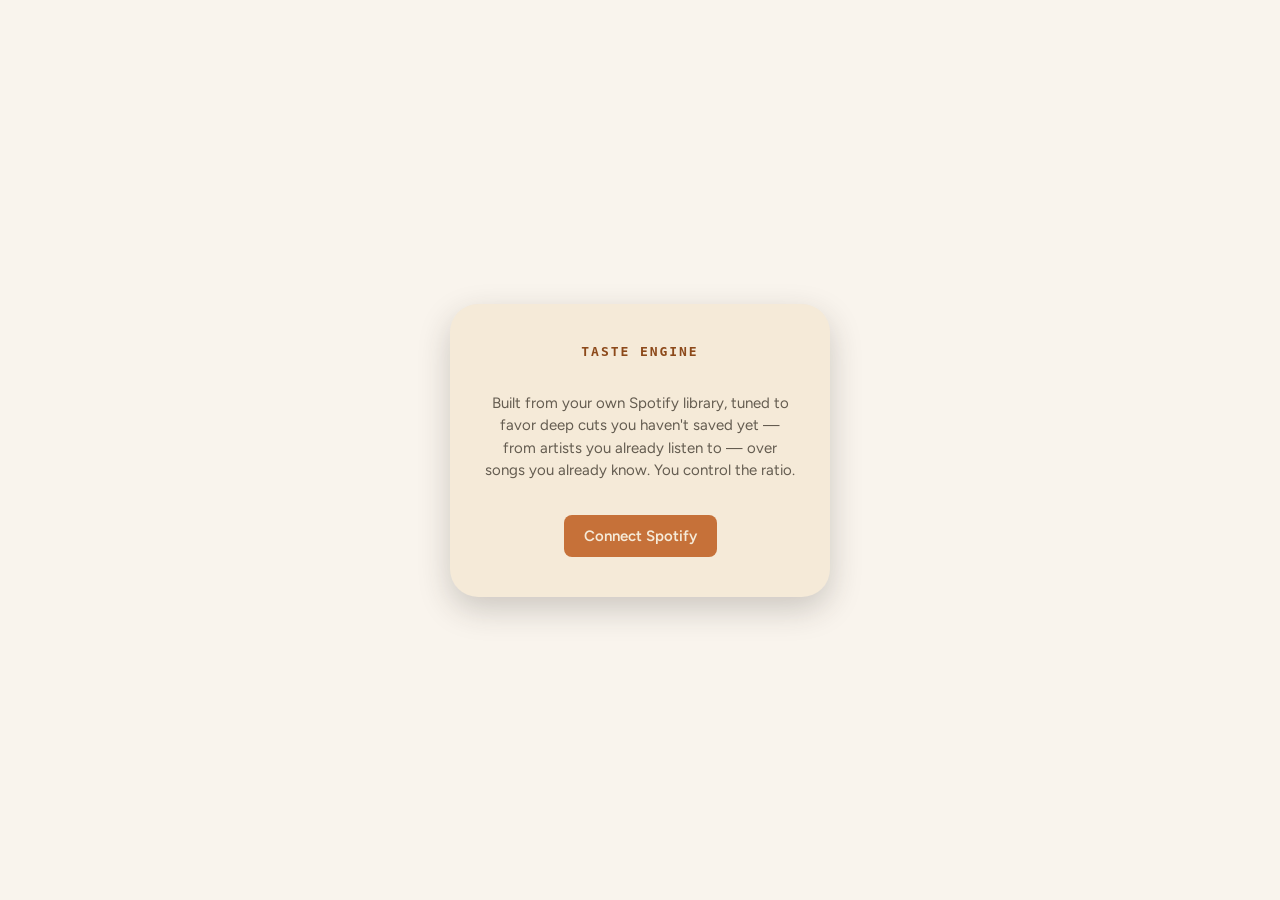
==== index.html @ ffd9ff25 "Remove podcasts, add album art, redesign around wireframe template 2a Drop podcast episode mixing en" ====
<!DOCTYPE html>
<html lang="en">
<head>
<meta charset="UTF-8" />
<meta name="viewport" content="width=device-width, initial-scale=1, viewport-fit=cover" />
<title>Taste Engine</title>
<link rel="manifest" href="manifest.json" />
<meta name="apple-mobile-web-app-capable" content="yes" />
<meta name="apple-mobile-web-app-status-bar-style" content="default" />
<link rel="apple-touch-icon" href="icons/icon-192.png" />
<link rel="preconnect" href="https://fonts.googleapis.com" />
<link rel="preconnect" href="https://fonts.gstatic.com" crossorigin />
<link href="https://fonts.googleapis.com/css2?family=Caprasimo&family=Figtree:wght@400;500;600;700&display=swap" rel="stylesheet" />
<link rel="stylesheet" href="style.css" />
</head>
<body>

<div id="login-screen" class="screen">
  <div class="login-card">
    <span class="dial">TASTE ENGINE</span>
    <p class="tagline">
      Built from your own Spotify library, tuned to favor deep cuts you
      haven't saved yet — from artists you already listen to — over songs
      you already know. You control the ratio.
    </p>
    <button id="login-btn" class="btn btn-primary btn-block">Connect Spotify</button>
  </div>
</div>

<div id="dashboard" class="screen hidden">
  <div class="dsk-shell">
    <div class="dsk-nav">
      <span class="dial">TASTE ENGINE</span>
      <span class="dsk-navlink active">Home</span>
      <p id="greeting" class="dsk-greeting"></p>
    </div>

    <div class="dsk-main">
      <div class="onair" style="align-self:flex-end">
        <div id="on-air-dot" class="dot"></div>
        <span id="on-air-label">OFF AIR</span>
      </div>

      <div class="dsk-np">
        <img id="np-art" class="dsk-art hidden" alt="" />
        <div class="dsk-np-body">
          <span id="np-badge" class="tag tag-accent">FAMILIAR</span>
          <div>
            <p id="np-title" class="np-title">Nothing playing yet</p>
            <p id="np-subtitle" class="np-sub">Hit start to tune in</p>
          </div>
          <div class="vu" id="vu">
            <i></i><i></i><i></i><i></i><i></i>
          </div>
          <div class="ctrl-row">
            <button id="skip-btn" class="btn btn-secondary btn-block" disabled>Skip</button>
            <button id="start-btn" class="btn btn-primary btn-block">Start Engine</button>
          </div>
        </div>
      </div>

      <div class="dsk-cols">
        <div>
          <p class="section-label">Up next in your rotation</p>
          <div id="feed-list" class="dsk-feed-list">
            <p class="feed-empty" id="feed-empty">Nothing queued yet.</p>
          </div>
        </div>

        <div class="dsk-side-card">
          <p class="section-label">Your taste profile</p>
          <div class="stat-row">
            <div class="stat"><div id="stat-tracks" class="stat-num">0</div><div class="stat-label">tracks in rotation</div></div>
            <div class="stat"><div id="stat-seeds" class="stat-num">0</div><div class="stat-label">seed artists</div></div>
          </div>

          <div class="side-block">
            <span class="section-label">New vs. familiar</span>
            <div class="ratio-row">
              <input type="range" id="ratio-slider" min="0" max="100" step="5" value="65" />
              <span id="ratio-value">65% new</span>
            </div>
            <p class="ratio-hint">
              How often the engine reaches for a deep cut you haven't saved
              instead of a song already in your rotation. Applies to the
              next pick — no restart needed.
            </p>
          </div>

          <div class="side-block">
            <span class="section-label">Add a taste seed</span>
            <form id="seed-form">
              <input type="text" id="seed-input" placeholder="Artist name" />
              <button type="submit" class="btn btn-secondary">Add</button>
            </form>
            <div id="seed-status" class="hint-text"></div>
          </div>

          <div class="side-block">
            <span class="section-label">Playback device</span>
            <div class="device-row">
              <select id="device-select"><option>Loading devices...</option></select>
              <button id="refresh-devices-btn" class="btn btn-ghost">Refresh</button>
            </div>
          </div>
        </div>
      </div>

      <div class="log-toggle">
        <button id="toggle-log-btn" class="btn btn-ghost">Show technical log</button>
      </div>
      <div id="log-panel" class="hidden">
        <pre id="log"></pre>
      </div>

      <footer>
        <button id="logout-btn" class="btn btn-ghost">Disconnect Spotify</button>
      </footer>
    </div>
  </div>
</div>

<script src="config.js"></script>
<script src="auth.js"></script>
<script src="spotify.js"></script>
<script src="station.js"></script>
<script src="app.js"></script>
</body>
</html>
---- style.css ----
/* ---- "Organic" design system tokens (ported from the 2a wireframe) ---- */
:root {
  --color-bg: #f5ead8;
  --color-surface: #ebddc5;
  --color-text: #201e1d;
  --color-accent: #c67139;
  --color-accent-2: #7a8a5e;
  --color-divider: color-mix(in srgb, #201e1d 16%, transparent);

  --color-neutral-100: #f9f4ed;
  --color-neutral-200: #eee7db;
  --color-neutral-300: #dcd3c4;
  --color-neutral-700: #645c50;

  --color-accent-100: #fff2eb;
  --color-accent-700: #8c491a;
  --color-accent-800: #643312;

  --color-accent-2-100: #f0fae1;
  --color-accent-2-800: #3d472b;

  --font-heading: "Caprasimo", system-ui, sans-serif;
  --font-body: "Figtree", system-ui, sans-serif;

  --radius-sm: 8px;
  --radius-md: 16px;
  --radius-lg: 28px;

  --shadow-sm: 0 1px 2px color-mix(in srgb, #2e2b25 14%, transparent);
  --shadow-md: 0 3px 10px color-mix(in srgb, #2e2b25 16%, transparent);
  --shadow-lg: 0 12px 32px color-mix(in srgb, #2e2b25 22%, transparent);
}

* { box-sizing: border-box; }

html, body {
  margin: 0;
  padding: 0;
  background: var(--color-neutral-100);
  color: var(--color-text);
  font-family: var(--font-body);
  min-height: 100vh;
}

.hidden { display: none !important; }

.screen { min-height: 100vh; }

/* ---- Login screen ---- */
#login-screen {
  display: flex;
  align-items: center;
  justify-content: center;
  min-height: 100vh;
  padding: 24px;
}
.login-card {
  max-width: 380px;
  background: var(--color-bg);
  border-radius: var(--radius-lg);
  box-shadow: var(--shadow-lg);
  padding: 40px 32px;
  display: flex;
  flex-direction: column;
  align-items: center;
  text-align: center;
  gap: 18px;
}

.dial {
  font: 600 13px ui-monospace, monospace;
  letter-spacing: 0.15em;
  color: var(--color-accent-700);
}

.tagline {
  color: var(--color-neutral-700);
  font-size: 15px;
  line-height: 1.5;
}

/* ---- Buttons ---- */
button {
  font-family: var(--font-body);
  font-weight: 600;
  font-size: 15px;
  border: none;
  border-radius: var(--radius-sm);
  padding: 12px 20px;
  cursor: pointer;
  transition: transform 0.1s ease, opacity 0.2s ease, background 0.15s ease;
}
button:active { transform: scale(0.97); }
button:disabled { opacity: 0.5; cursor: default; }

.btn-primary { background: var(--color-accent); color: var(--color-bg); }
.btn-primary:hover { background: var(--color-accent-700); }

.btn-secondary { background: var(--color-surface); color: var(--color-text); border: 1px solid var(--color-divider); }
.btn-secondary:hover { background: color-mix(in srgb, var(--color-text) 7%, transparent); }

.btn-ghost { background: transparent; color: var(--color-accent-700); border: 1px solid var(--color-divider); }
.btn-ghost:hover { background: color-mix(in srgb, var(--color-accent) 10%, transparent); }

.btn-block { flex: 1; }

/* ---- Tags / badges ---- */
.tag {
  align-self: flex-start;
  font: 600 11px ui-monospace, monospace;
  letter-spacing: 0.1em;
  text-transform: uppercase;
  padding: 4px 10px;
  border-radius: 999px;
}
.tag-accent { background: var(--color-accent-100); color: var(--color-accent-800); }
.tag-accent-2 { background: var(--color-accent-2-100); color: var(--color-accent-2-800); }

/* ---- Dashboard shell ---- */
.dsk-shell {
  display: grid;
  grid-template-columns: 220px 1fr;
  min-height: 100vh;
}
.dsk-nav {
  background: var(--color-bg);
  border-right: 1px solid var(--color-neutral-300);
  padding: 24px 16px;
  display: flex;
  flex-direction: column;
  gap: 18px;
}
.dsk-navlink {
  font: 500 14px var(--font-body);
  color: var(--color-neutral-700);
  padding: 8px 10px;
  border-radius: 10px;
}
.dsk-navlink.active {
  background: var(--color-accent-100);
  color: var(--color-accent-700);
  font-weight: 700;
}
.dsk-greeting {
  margin-top: auto;
  font-size: 12px;
  color: var(--color-neutral-700);
}

.dsk-main {
  padding: 32px 40px;
  display: flex;
  flex-direction: column;
  gap: 28px;
  max-width: 1100px;
}

.onair {
  display: flex;
  align-items: center;
  gap: 7px;
  font: 600 11px ui-monospace, monospace;
  letter-spacing: 0.1em;
  color: var(--color-neutral-700);
}
.dot { width: 8px; height: 8px; border-radius: 50%; background: var(--color-neutral-300); }
.dot.live {
  background: #e0503b;
  box-shadow: 0 0 6px #e0503b;
  animation: pulse 1.4s ease-in-out infinite;
}
@keyframes pulse {
  0%, 100% { opacity: 1; }
  50% { opacity: 0.4; }
}

.section-label {
  font: 600 11px ui-monospace, monospace;
  letter-spacing: 0.1em;
  text-transform: uppercase;
  color: var(--color-neutral-700);
  margin: 0 0 10px;
  display: block;
}

/* Now playing */
.dsk-np {
  display: flex;
  gap: 28px;
  background: var(--color-bg);
  border-radius: var(--radius-lg);
  box-shadow: var(--shadow-md);
  padding: 28px;
}
.dsk-art {
  width: 180px;
  height: 180px;
  border-radius: var(--radius-lg);
  background: linear-gradient(135deg, var(--color-accent-100), var(--color-accent-2-100));
  object-fit: cover;
  flex: none;
}
.dsk-np-body {
  display: flex;
  flex-direction: column;
  gap: 12px;
  flex: 1;
  min-width: 0;
}
.np-title {
  font: 400 30px var(--font-heading);
  color: var(--color-text);
  margin: 0;
  white-space: nowrap;
  overflow: hidden;
  text-overflow: ellipsis;
}
.np-sub {
  font: 16px var(--font-body);
  color: var(--color-neutral-700);
  margin: 2px 0 0;
  white-space: nowrap;
  overflow: hidden;
  text-overflow: ellipsis;
}

.vu { display: flex; gap: 4px; align-items: flex-end; height: 22px; }
.vu i {
  width: 4px;
  height: 4px;
  background: var(--color-accent);
  border-radius: 2px;
  transition: height 0.15s ease;
}

.ctrl-row { display: flex; gap: 10px; max-width: 280px; }

/* Two-column body: feed + side card */
.dsk-cols {
  display: grid;
  grid-template-columns: 1fr 320px;
  gap: 24px;
  align-items: start;
}
.dsk-feed-list { display: flex; flex-direction: column; gap: 10px; }
.feed-card {
  display: flex;
  align-items: center;
  gap: 12px;
  padding: 12px;
  background: var(--color-bg);
  border-radius: var(--radius-lg);
  box-shadow: var(--shadow-sm);
}
.feed-art {
  width: 44px;
  height: 44px;
  border-radius: 12px;
  background: linear-gradient(135deg, var(--color-accent-100), var(--color-accent-2-100));
  object-fit: cover;
  flex: none;
}
.feed-meta { min-width: 0; flex: 1; }
.feed-name {
  font: 600 14px var(--font-body);
  color: var(--color-text);
  margin: 0;
  white-space: nowrap;
  overflow: hidden;
  text-overflow: ellipsis;
}
.feed-sub {
  font: 12px var(--font-body);
  color: var(--color-neutral-700);
  margin: 2px 0 0;
  white-space: nowrap;
  overflow: hidden;
  text-overflow: ellipsis;
}
.feed-empty {
  font-size: 13px;
  color: var(--color-neutral-700);
  margin: 0;
}

.dsk-side-card {
  background: var(--color-bg);
  border-radius: var(--radius-lg);
  box-shadow: var(--shadow-sm);
  padding: 20px;
  display: flex;
  flex-direction: column;
  gap: 18px;
}
.side-block { display: flex; flex-direction: column; gap: 10px; }

.stat-row { display: flex; gap: 10px; }
.stat {
  flex: 1;
  background: var(--color-surface);
  border-radius: var(--radius-md);
  padding: 14px;
  text-align: center;
}
.stat-num { font: 400 24px var(--font-heading); color: var(--color-accent-700); }
.stat-label { font: 11px var(--font-body); color: var(--color-neutral-700); }

/* Inputs shared by seed form, device picker, ratio slider */
select, input[type="text"] {
  background: var(--color-surface);
  border: 1px solid var(--color-divider);
  color: var(--color-text);
  border-radius: var(--radius-sm);
  padding: 10px 12px;
  font-family: var(--font-body);
  font-size: 14px;
  width: 100%;
}

.device-row { display: flex; gap: 8px; }
.device-row select { flex: 1; }

#seed-form { display: flex; gap: 8px; }
#seed-form input { flex: 1; }
.hint-text { font-size: 13px; color: var(--color-neutral-700); min-height: 16px; }

.ratio-row { display: flex; align-items: center; gap: 12px; }
#ratio-slider { flex: 1; accent-color: var(--color-accent); }
#ratio-value {
  font: 600 13px ui-monospace, monospace;
  color: var(--color-accent-700);
  min-width: 60px;
  text-align: right;
}
.ratio-hint { font-size: 12px; color: var(--color-neutral-700); line-height: 1.4; margin: 0; }

.log-toggle { text-align: center; }
#log-panel {
  background: var(--color-neutral-900, #2e2b25);
  border-radius: var(--radius-md);
  padding: 12px;
  max-height: 160px;
  overflow-y: auto;
}
#log {
  white-space: pre-wrap;
  font-family: ui-monospace, monospace;
  font-size: 11px;
  color: var(--color-neutral-300);
  margin: 0;
}

footer { text-align: center; padding-bottom: 20px; }

/* ---- Mobile: collapse the desktop grid to a single column ---- */
@media (max-width: 900px) {
  .dsk-shell { grid-template-columns: 1fr; }
  .dsk-nav {
    flex-direction: row;
    align-items: center;
    justify-content: space-between;
    border-right: none;
    border-bottom: 1px solid var(--color-neutral-300);
    padding: 16px 20px;
  }
  .dsk-navlink, .dsk-greeting { display: none; }
  .dsk-main { padding: 20px; gap: 20px; max-width: none; }
  .dsk-np { flex-direction: column; padding: 20px; }
  .dsk-art { width: 100%; height: auto; aspect-ratio: 1 / 1; }
  .ctrl-row { max-width: none; }
  .dsk-cols { grid-template-columns: 1fr; }
}
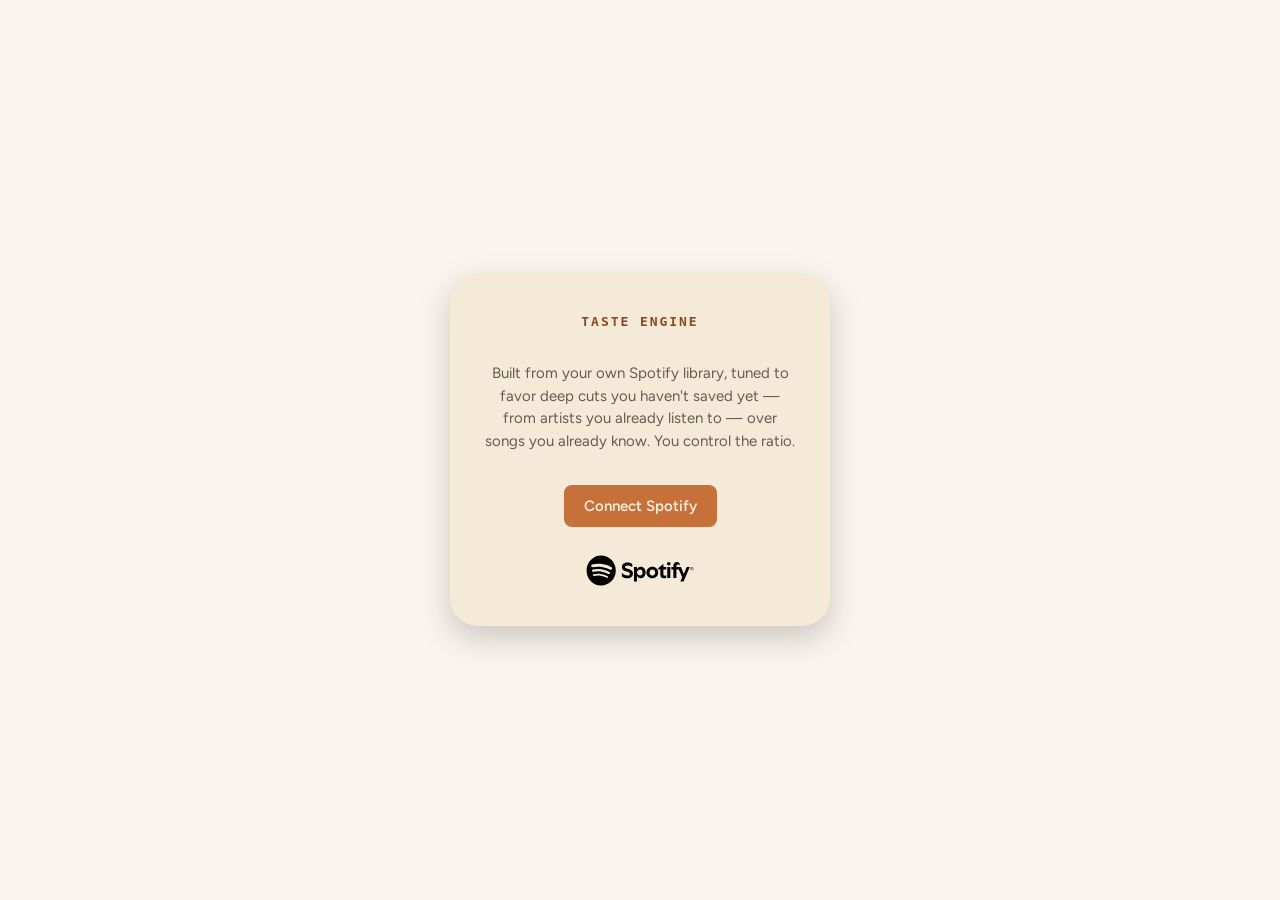
==== commit c47552e6: "Add Spotify design-guideline compliance: attribution, linking, restrictions Implement the requiremen" ====
--- a/index.html
+++ b/index.html
@@ -11,7 +11,7 @@
 <link rel="preconnect" href="https://fonts.googleapis.com" />
 <link rel="preconnect" href="https://fonts.gstatic.com" crossorigin />
 <link href="https://fonts.googleapis.com/css2?family=Caprasimo&family=Figtree:wght@400;500;600;700&display=swap" rel="stylesheet" />
-<link rel="stylesheet" href="style.css" />
+<link rel="stylesheet" href="style.css?v=20260811" />
 </head>
 <body>
 
@@ -24,6 +24,7 @@
       you already know. You control the ratio.
     </p>
     <button id="login-btn" class="btn btn-primary btn-block">Connect Spotify</button>
+    <img src="icons/spotify-full-logo-black.svg" alt="Spotify" class="spotify-attribution-logo" />
   </div>
 </div>
 
@@ -31,86 +32,131 @@
   <div class="dsk-shell">
     <div class="dsk-nav">
       <span class="dial">TASTE ENGINE</span>
-      <span class="dsk-navlink active">Home</span>
+      <div class="dsk-nav-links">
+        <span class="dsk-navlink active" data-tab="home">Home</span>
+        <span class="dsk-navlink" data-tab="stats">Stats</span>
+      </div>
       <p id="greeting" class="dsk-greeting"></p>
     </div>
 
     <div class="dsk-main">
-      <div class="onair" style="align-self:flex-end">
-        <div id="on-air-dot" class="dot"></div>
-        <span id="on-air-label">OFF AIR</span>
-      </div>
+      <div id="home-view">
+        <div class="onair" style="align-self:flex-end">
+          <div id="on-air-dot" class="dot"></div>
+          <span id="on-air-label">OFF AIR</span>
+        </div>
 
-      <div class="dsk-np">
-        <img id="np-art" class="dsk-art hidden" alt="" />
-        <div class="dsk-np-body">
-          <span id="np-badge" class="tag tag-accent">FAMILIAR</span>
+        <div class="dsk-np">
+          <img id="np-art" class="dsk-art hidden" alt="" />
+          <div class="dsk-np-body">
+            <div class="np-badge-row">
+              <span id="np-badge" class="tag tag-accent">FAMILIAR</span>
+              <img src="icons/spotify-icon-black.svg" alt="Spotify" class="spotify-mark" />
+            </div>
+            <div>
+              <p id="np-title" class="np-title">Nothing playing yet</p>
+              <p id="np-subtitle" class="np-sub">Hit start to tune in</p>
+            </div>
+            <a id="np-spotify-link" class="spotify-text-link hidden" href="#" target="_blank" rel="noopener">Listen on Spotify</a>
+            <div class="vu" id="vu">
+              <i></i><i></i><i></i><i></i><i></i>
+            </div>
+            <div class="ctrl-stack">
+              <button id="start-btn" class="btn btn-primary btn-block">Start Engine</button>
+              <div class="transport-pad">
+                <button id="prev-btn" class="transport-btn" disabled aria-label="Previous track">⏮</button>
+                <button id="play-pause-btn" class="transport-btn transport-btn-primary" disabled aria-label="Play">▶</button>
+                <button id="next-btn" class="transport-btn" disabled aria-label="Next track">⏭</button>
+              </div>
+            </div>
+          </div>
+        </div>
+
+        <div class="dsk-cols">
           <div>
-            <p id="np-title" class="np-title">Nothing playing yet</p>
-            <p id="np-subtitle" class="np-sub">Hit start to tune in</p>
+            <p class="section-label">Up next in your rotation</p>
+            <div id="feed-list" class="dsk-feed-list">
+              <p class="feed-empty" id="feed-empty">Nothing queued yet.</p>
+            </div>
           </div>
-          <div class="vu" id="vu">
-            <i></i><i></i><i></i><i></i><i></i>
+
+          <div class="dsk-side-card">
+            <p class="section-label">Your taste profile</p>
+            <div class="stat-row">
+              <div class="stat"><div id="stat-tracks" class="stat-num">0</div><div class="stat-label">tracks in rotation</div></div>
+              <div class="stat"><div id="stat-seeds" class="stat-num">0</div><div class="stat-label">seed artists</div></div>
+            </div>
+
+            <div class="side-block">
+              <span class="section-label">New vs. familiar</span>
+              <div class="ratio-row">
+                <input type="range" id="ratio-slider" min="0" max="100" step="5" value="65" />
+                <span id="ratio-value">65% new</span>
+              </div>
+              <p class="ratio-hint">
+                How often the engine reaches for a deep cut you haven't saved
+                instead of a song already in your rotation. Applies to the
+                next pick — no restart needed.
+              </p>
+            </div>
+
+            <div class="side-block">
+              <span class="section-label">Add a taste seed</span>
+              <form id="seed-form">
+                <input type="text" id="seed-input" placeholder="Artist name" />
+                <button type="submit" class="btn btn-secondary">Add</button>
+              </form>
+              <div id="seed-status" class="hint-text"></div>
+            </div>
+
+            <div class="side-block">
+              <span class="section-label">Playback device</span>
+              <div class="device-row">
+                <select id="device-select"><option>Loading devices...</option></select>
+                <button id="refresh-devices-btn" class="btn btn-ghost">Refresh</button>
+              </div>
+            </div>
           </div>
-          <div class="ctrl-row">
-            <button id="skip-btn" class="btn btn-secondary btn-block" disabled>Skip</button>
-            <button id="start-btn" class="btn btn-primary btn-block">Start Engine</button>
-          </div>
+        </div>
+
+        <div class="log-toggle">
+          <button id="toggle-log-btn" class="btn btn-ghost">Show technical log</button>
+        </div>
+        <div id="log-panel" class="hidden">
+          <pre id="log"></pre>
         </div>
       </div>
 
-      <div class="dsk-cols">
-        <div>
-          <p class="section-label">Up next in your rotation</p>
-          <div id="feed-list" class="dsk-feed-list">
-            <p class="feed-empty" id="feed-empty">Nothing queued yet.</p>
+      <div id="stats-view" class="hidden">
+        <div class="stats-header">
+          <p class="section-label" style="margin:0">
+            <span class="stats-title-row">
+              Your Spotify stats
+              <img src="icons/spotify-icon-black.svg" alt="Spotify" class="spotify-mark" />
+            </span>
+            <span class="stats-caveat">— rank + Spotify's global popularity score, not personal play counts (Spotify doesn't expose those via the API)</span>
+          </p>
+          <div class="seg-control" id="stats-range">
+            <button type="button" class="seg-opt" data-range="short_term">Last 4 weeks</button>
+            <button type="button" class="seg-opt active" data-range="medium_term">Last 6 months</button>
+            <button type="button" class="seg-opt" data-range="long_term">All time</button>
           </div>
         </div>
 
-        <div class="dsk-side-card">
-          <p class="section-label">Your taste profile</p>
-          <div class="stat-row">
-            <div class="stat"><div id="stat-tracks" class="stat-num">0</div><div class="stat-label">tracks in rotation</div></div>
-            <div class="stat"><div id="stat-seeds" class="stat-num">0</div><div class="stat-label">seed artists</div></div>
+        <div class="dsk-cols">
+          <div>
+            <p class="section-label">Top artists</p>
+            <div id="top-artists-list" class="dsk-feed-list">
+              <p class="feed-empty">Loading...</p>
+            </div>
           </div>
-
-          <div class="side-block">
-            <span class="section-label">New vs. familiar</span>
-            <div class="ratio-row">
-              <input type="range" id="ratio-slider" min="0" max="100" step="5" value="65" />
-              <span id="ratio-value">65% new</span>
-            </div>
-            <p class="ratio-hint">
-              How often the engine reaches for a deep cut you haven't saved
-              instead of a song already in your rotation. Applies to the
-              next pick — no restart needed.
-            </p>
-          </div>
-
-          <div class="side-block">
-            <span class="section-label">Add a taste seed</span>
-            <form id="seed-form">
-              <input type="text" id="seed-input" placeholder="Artist name" />
-              <button type="submit" class="btn btn-secondary">Add</button>
-            </form>
-            <div id="seed-status" class="hint-text"></div>
-          </div>
-
-          <div class="side-block">
-            <span class="section-label">Playback device</span>
-            <div class="device-row">
-              <select id="device-select"><option>Loading devices...</option></select>
-              <button id="refresh-devices-btn" class="btn btn-ghost">Refresh</button>
+          <div>
+            <p class="section-label">Top songs</p>
+            <div id="top-tracks-list" class="dsk-feed-list">
+              <p class="feed-empty">Loading...</p>
             </div>
           </div>
         </div>
-      </div>
-
-      <div class="log-toggle">
-        <button id="toggle-log-btn" class="btn btn-ghost">Show technical log</button>
-      </div>
-      <div id="log-panel" class="hidden">
-        <pre id="log"></pre>
       </div>
 
       <footer>
@@ -120,10 +166,10 @@
   </div>
 </div>
 
-<script src="config.js"></script>
-<script src="auth.js"></script>
-<script src="spotify.js"></script>
-<script src="station.js"></script>
-<script src="app.js"></script>
+<script src="config.js?v=20260811"></script>
+<script src="auth.js?v=20260811"></script>
+<script src="spotify.js?v=20260811"></script>
+<script src="station.js?v=20260811"></script>
+<script src="app.js?v=20260811"></script>
 </body>
 </html>
--- a/style.css
+++ b/style.css
@@ -78,6 +78,29 @@
   font-size: 15px;
   line-height: 1.5;
 }
+
+/* ---- Spotify attribution (per developer.spotify.com/documentation/design) ----
+   Full logo min width 70px digital; icon min 21px digital; black logo on
+   light backgrounds (this app's whole theme is light, so black only). */
+.spotify-attribution-logo {
+  width: 110px;
+  height: auto;
+  margin-top: 10px; /* clear space isolating it from surrounding elements */
+}
+.spotify-mark {
+  height: 24px;
+  width: auto;
+  flex: none;
+}
+.spotify-text-link {
+  align-self: flex-start;
+  font: 600 11px ui-monospace, monospace;
+  letter-spacing: 0.1em;
+  text-transform: uppercase;
+  color: var(--color-accent-700);
+  text-decoration: none;
+}
+.spotify-text-link:hover { text-decoration: underline; }
 
 /* ---- Buttons ---- */
 button {
@@ -130,11 +153,13 @@
   flex-direction: column;
   gap: 18px;
 }
+.dsk-nav-links { display: flex; flex-direction: column; gap: 4px; }
 .dsk-navlink {
   font: 500 14px var(--font-body);
   color: var(--color-neutral-700);
   padding: 8px 10px;
   border-radius: 10px;
+  cursor: pointer;
 }
 .dsk-navlink.active {
   background: var(--color-accent-100);
@@ -153,7 +178,10 @@
   flex-direction: column;
   gap: 28px;
   max-width: 1100px;
-}
+  width: 100%;
+  justify-self: center;
+}
+#home-view, #stats-view { display: flex; flex-direction: column; gap: 28px; }
 
 .onair {
   display: flex;
@@ -195,7 +223,10 @@
 .dsk-art {
   width: 180px;
   height: 180px;
-  border-radius: var(--radius-lg);
+  /* Spotify album artwork corner radius spec: 8px large devices, 4px
+     small/medium (see mobile override below) - kept separate from this
+     app's own --radius-lg, which is for our own UI chrome, not their art. */
+  border-radius: 8px;
   background: linear-gradient(135deg, var(--color-accent-100), var(--color-accent-2-100));
   object-fit: cover;
   flex: none;
@@ -207,6 +238,7 @@
   flex: 1;
   min-width: 0;
 }
+.np-badge-row { display: flex; align-items: center; justify-content: space-between; gap: 10px; }
 .np-title {
   font: 400 30px var(--font-heading);
   color: var(--color-text);
@@ -233,7 +265,34 @@
   transition: height 0.15s ease;
 }
 
-.ctrl-row { display: flex; gap: 10px; max-width: 280px; }
+.ctrl-stack { display: flex; flex-direction: column; align-self: center; gap: 14px; max-width: 280px; width: 100%; }
+
+.transport-pad { display: flex; align-items: center; justify-content: center; gap: 16px; }
+.transport-btn {
+  flex: none;
+  width: 48px;
+  height: 48px;
+  border-radius: 50%;
+  padding: 0;
+  display: flex;
+  align-items: center;
+  justify-content: center;
+  font-size: 18px;
+  line-height: 1;
+  background: var(--color-surface);
+  color: var(--color-text);
+  border: 1px solid var(--color-divider);
+}
+.transport-btn:hover:not(:disabled) { background: color-mix(in srgb, var(--color-text) 7%, transparent); }
+.transport-btn-primary {
+  width: 58px;
+  height: 58px;
+  font-size: 22px;
+  background: var(--color-accent);
+  color: var(--color-bg);
+  border: none;
+}
+.transport-btn-primary:hover:not(:disabled) { background: var(--color-accent-700); }
 
 /* Two-column body: feed + side card */
 .dsk-cols {
@@ -252,10 +311,12 @@
   border-radius: var(--radius-lg);
   box-shadow: var(--shadow-sm);
 }
+a.feed-card { text-decoration: none; color: inherit; }
+a.feed-card:hover { box-shadow: var(--shadow-md); }
 .feed-art {
   width: 44px;
   height: 44px;
-  border-radius: 12px;
+  border-radius: 8px; /* Spotify artwork corner radius spec - see .dsk-art */
   background: linear-gradient(135deg, var(--color-accent-100), var(--color-accent-2-100));
   object-fit: cover;
   flex: none;
@@ -282,6 +343,48 @@
   color: var(--color-neutral-700);
   margin: 0;
 }
+.rank-num {
+  font: 700 16px var(--font-heading);
+  color: var(--color-accent-700);
+  width: 22px;
+  flex: none;
+  text-align: center;
+}
+
+/* Stats tab */
+.stats-header {
+  display: flex;
+  flex-wrap: wrap;
+  align-items: center;
+  justify-content: space-between;
+  gap: 12px;
+}
+.stats-title-row { display: inline-flex; align-items: center; gap: 8px; }
+.stats-caveat {
+  display: block;
+  font: 12px var(--font-body);
+  text-transform: none;
+  letter-spacing: normal;
+  color: var(--color-neutral-700);
+  margin-top: 4px;
+}
+.seg-control {
+  display: flex;
+  border: 1px solid var(--color-divider);
+  border-radius: var(--radius-sm);
+  overflow: hidden;
+  flex: none;
+}
+.seg-opt {
+  background: var(--color-surface);
+  color: var(--color-text);
+  border: none;
+  border-radius: 0;
+  padding: 8px 14px;
+  font-size: 13px;
+}
+.seg-opt + .seg-opt { border-left: 1px solid var(--color-divider); }
+.seg-opt.active { background: var(--color-accent); color: var(--color-bg); }
 
 .dsk-side-card {
   background: var(--color-bg);
@@ -356,17 +459,21 @@
 @media (max-width: 900px) {
   .dsk-shell { grid-template-columns: 1fr; }
   .dsk-nav {
-    flex-direction: row;
+    flex-direction: column;
     align-items: center;
-    justify-content: space-between;
+    gap: 10px;
     border-right: none;
     border-bottom: 1px solid var(--color-neutral-300);
-    padding: 16px 20px;
+    padding: 14px 20px;
   }
-  .dsk-navlink, .dsk-greeting { display: none; }
+  .dsk-nav-links { flex-direction: row; }
+  .dsk-greeting { display: none; }
   .dsk-main { padding: 20px; gap: 20px; max-width: none; }
+  #home-view, #stats-view { gap: 20px; }
   .dsk-np { flex-direction: column; padding: 20px; }
-  .dsk-art { width: 100%; height: auto; aspect-ratio: 1 / 1; }
-  .ctrl-row { max-width: none; }
+  .dsk-art { width: 100%; height: auto; aspect-ratio: 1 / 1; border-radius: 4px; }
+  .feed-art { border-radius: 4px; }
+  .ctrl-stack { max-width: none; }
   .dsk-cols { grid-template-columns: 1fr; }
-}
+  .stats-header { flex-direction: column; align-items: flex-start; }
+}
